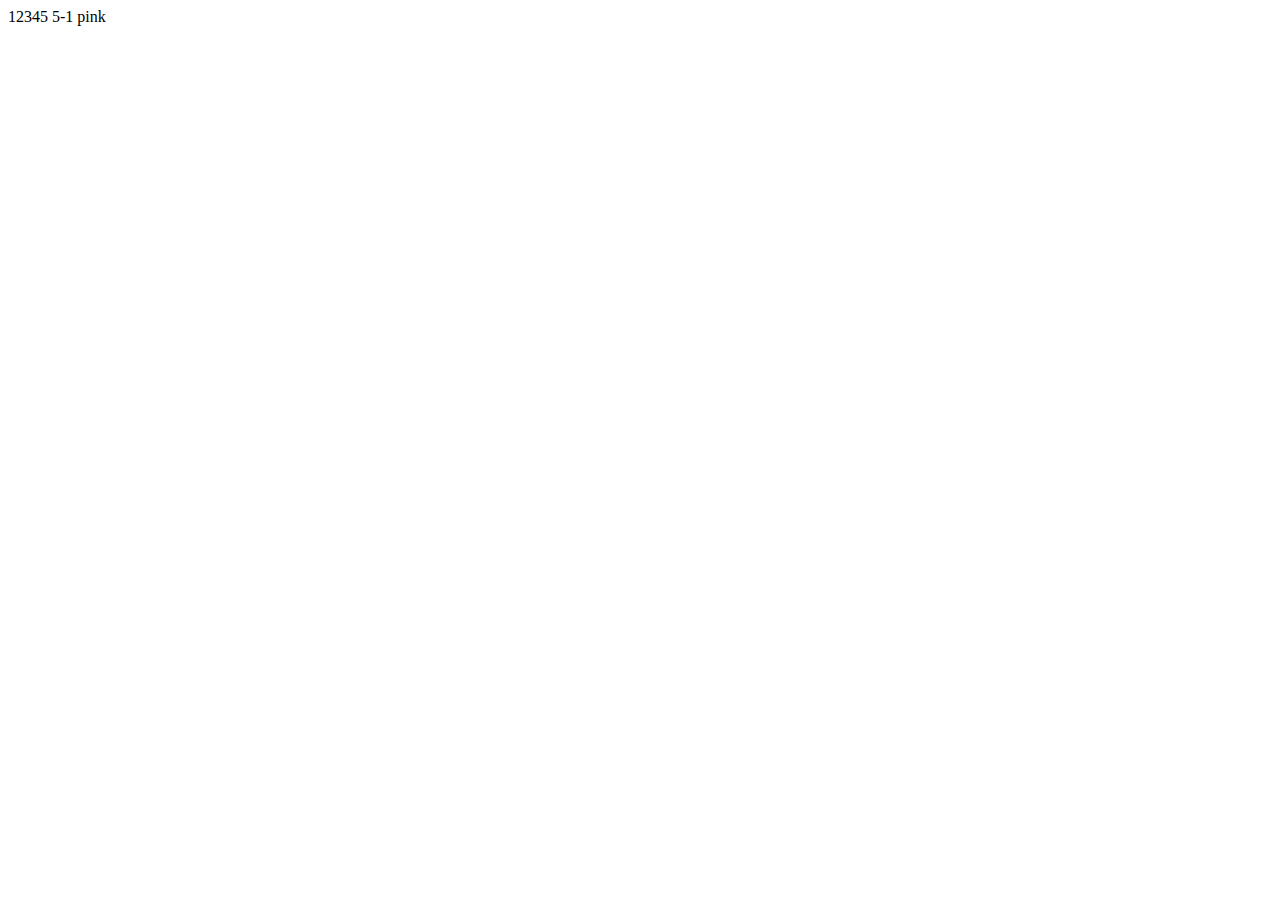
==== index.html @ 7c79e130 "new 5-1 pink" ====
<!DOCTYPE html>
<html lang="en">

<head>
  <meta charset="UTF-8">
  <meta http-equiv="X-UA-Compatible" content="IE=edge">
  <meta name="viewport" content="width=device-width, initial-scale=1.0">
  <title>Document</title>
</head>

<body>
  12345
  5-1 pink
</body>

</html>
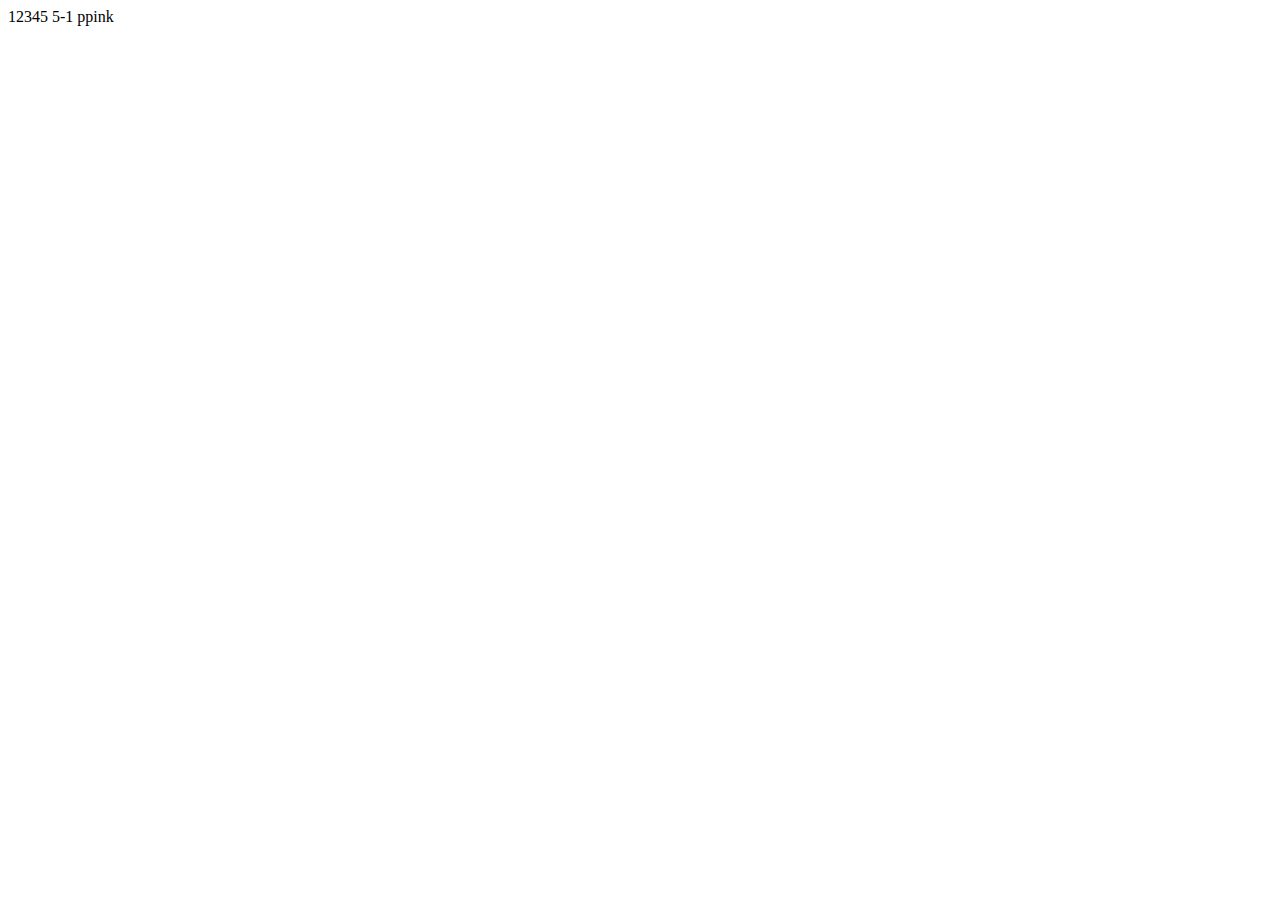
==== commit 68afcf72: "new 5-1 ppink" ====
--- a/index.html
+++ b/index.html
@@ -10,7 +10,7 @@
 
 <body>
   12345
-  5-1 pink
+  5-1 ppink
 </body>
 
 </html>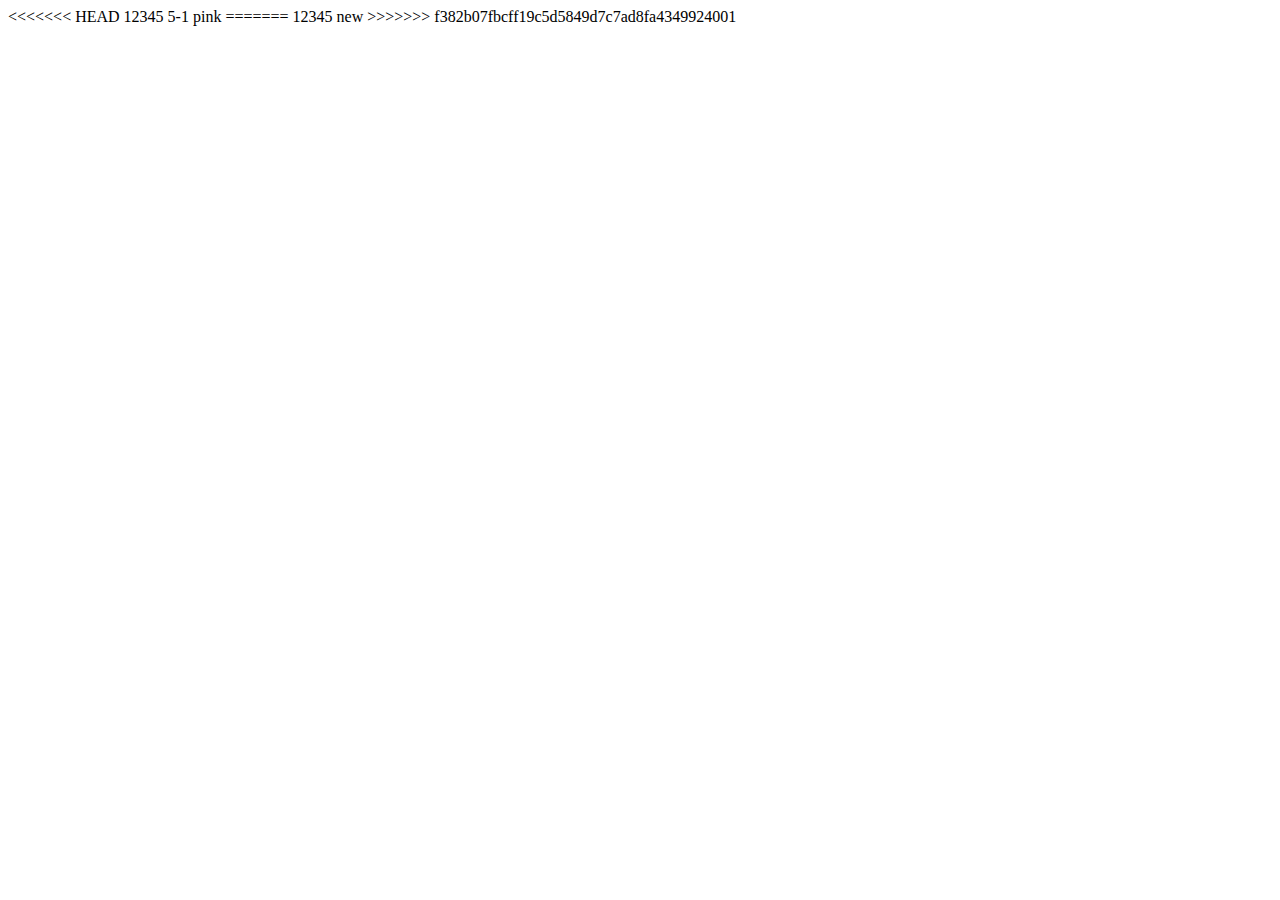
==== commit 0f30f343: "a" ====
--- a/index.html
+++ b/index.html
@@ -9,8 +9,12 @@
 </head>
 
 <body>
+<<<<<<< HEAD
   12345
-  5-1 ppink
+  5-1 pink
+=======
+  12345 new
+>>>>>>> f382b07fbcff19c5d5849d7c7ad8fa4349924001
 </body>
 
 </html>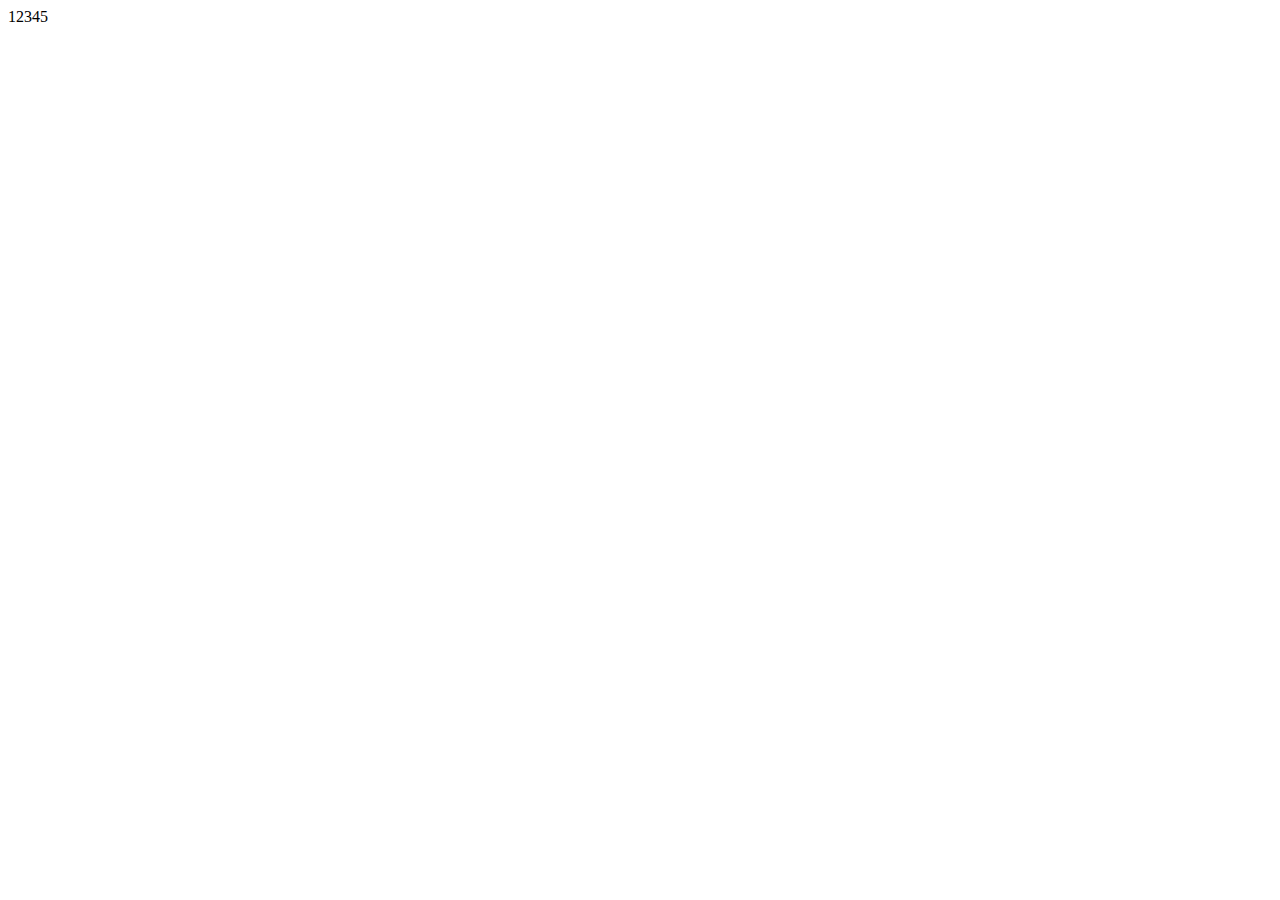
==== commit cf45a5ec: "aa" ====
--- a/index.html
+++ b/index.html
@@ -9,12 +9,7 @@
 </head>
 
 <body>
-<<<<<<< HEAD
   12345
-  5-1 pink
-=======
-  12345 new
->>>>>>> f382b07fbcff19c5d5849d7c7ad8fa4349924001
 </body>
 
 </html>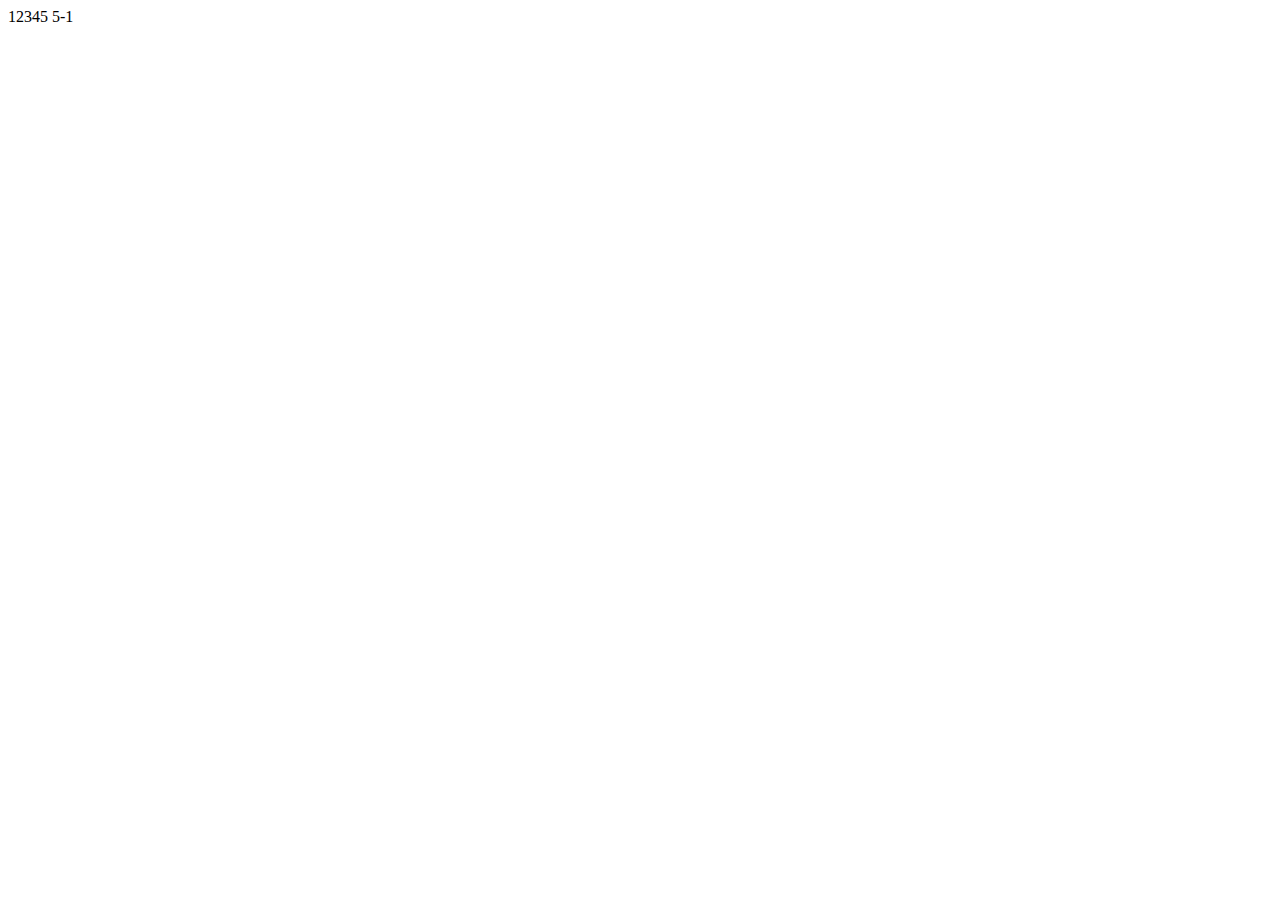
==== commit 1019aa77: "new 5-1" ====
--- a/index.html
+++ b/index.html
@@ -9,7 +9,7 @@
 </head>
 
 <body>
-  12345
+  12345 5-1
 </body>
 
 </html>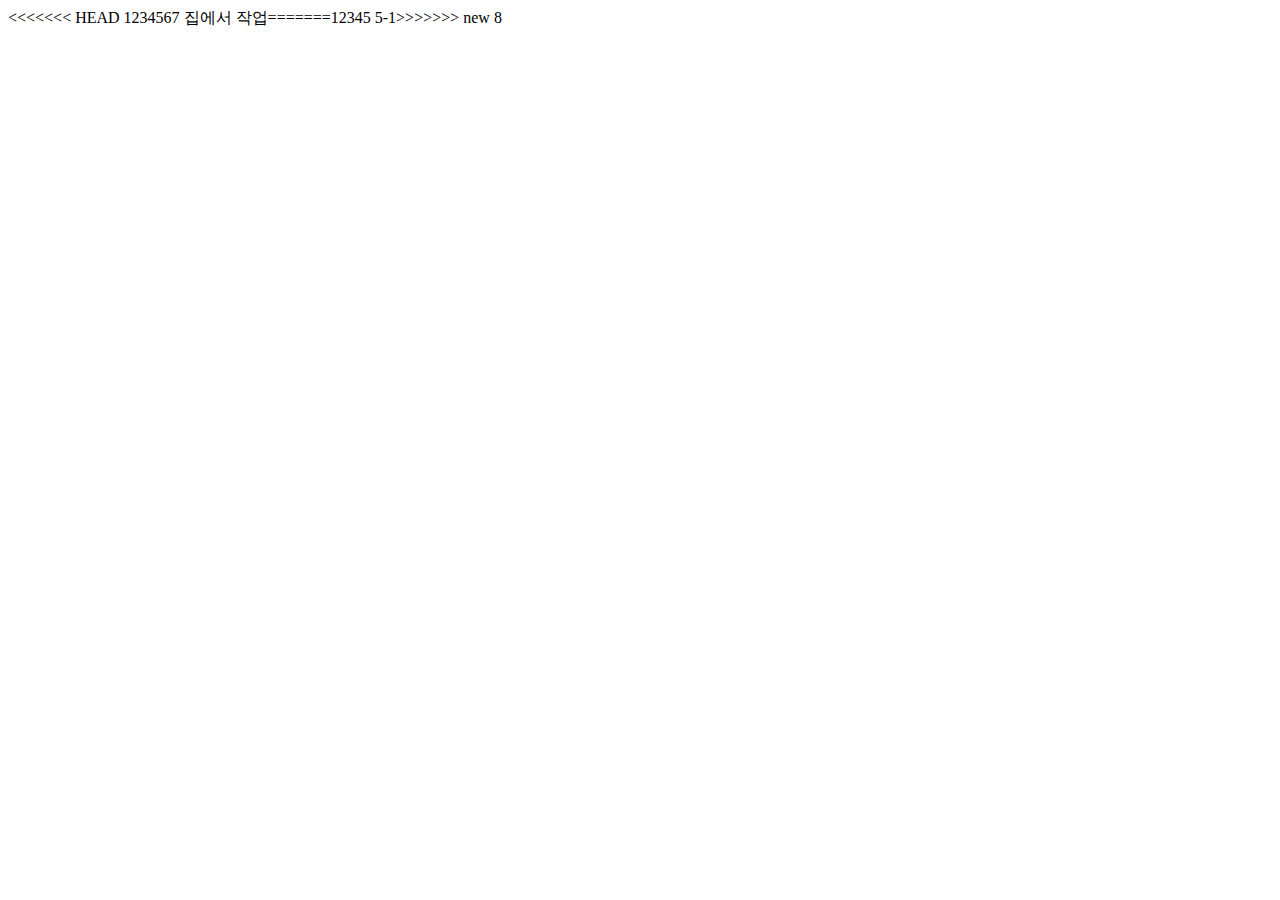
==== commit c1acc851: "8" ====
--- a/index.html
+++ b/index.html
@@ -9,7 +9,7 @@
 </head>
 
 <body>
-  12345 5-1
+  <<<<<<< HEAD 1234567 집에서 작업=======12345 5-1>>>>>>> new 8
 </body>
 
 </html>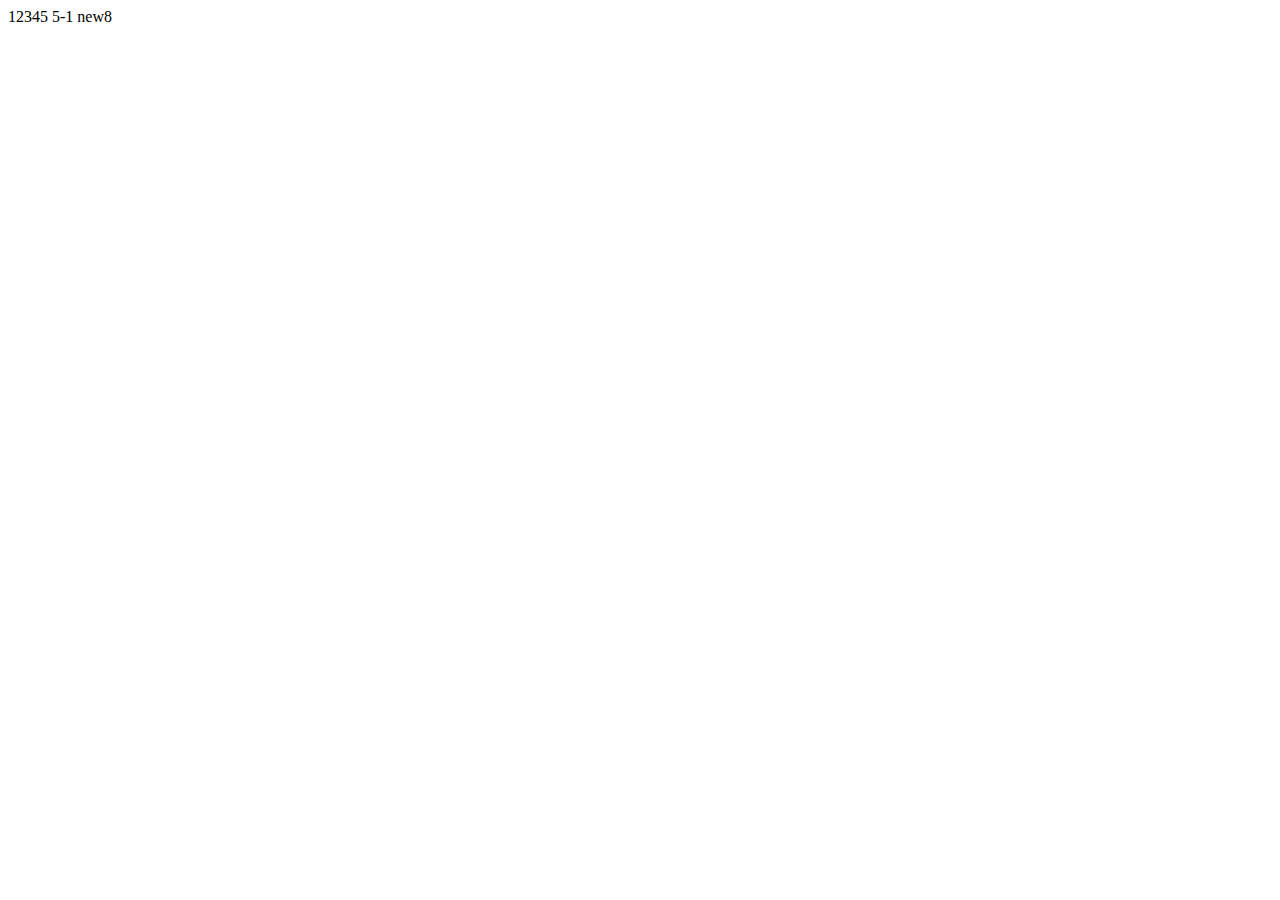
==== commit 24d644b7: "new8" ====
--- a/index.html
+++ b/index.html
@@ -9,7 +9,7 @@
 </head>
 
 <body>
-  <<<<<<< HEAD 1234567 집에서 작업=======12345 5-1>>>>>>> new 8
+  12345 5-1 new8
 </body>
 
 </html>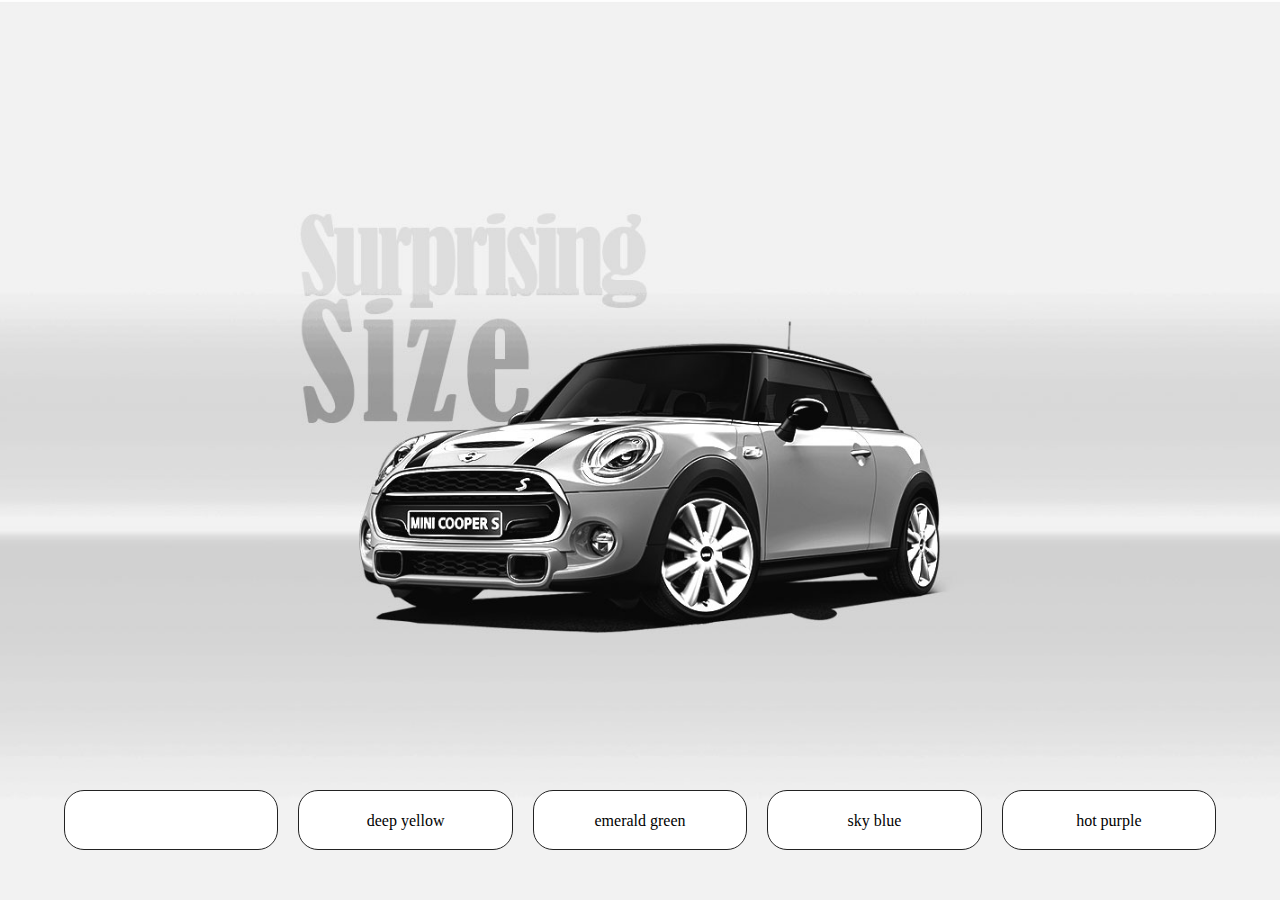
==== commit 4334d4eb: "btn styling" ====
--- a/index.html
+++ b/index.html
@@ -6,10 +6,29 @@
   <meta http-equiv="X-UA-Compatible" content="IE=edge">
   <meta name="viewport" content="width=device-width, initial-scale=1.0">
   <title>Document</title>
+  <link rel="stylesheet" href="css/style.css">
+  <script src="js/anime.js"></script>
+  <script defer src="js/main.js"></script>
 </head>
 
 <body>
-  12345 5-1 new8
+  <section id="slider">
+    <article class="panel">
+      <div></div>
+      <div></div>
+      <div></div>
+      <div></div>
+      <div></div>
+    </article>
+
+    <ul class="btns">
+      <li class="on">silver white</li>
+      <li>deep yellow</li>
+      <li>emerald green</li>
+      <li>sky blue</li>
+      <li>hot purple</li>
+    </ul>
+  </section>
 </body>
 
 </html>--- a/css/style.css
+++ b/css/style.css
@@ -0,0 +1,71 @@
+* {
+  margin: 0;
+  padding: 0;
+  box-sizing: border-box; }
+
+ul,
+ol,
+li {
+  list-style: none; }
+
+a {
+  text-decoration: none; }
+
+body {
+  overflow-x: hidden; }
+
+#slider {
+  width: 100%;
+  height: 100vh;
+  position: relative; }
+  #slider .panel {
+    width: calc(100% * 5);
+    height: 100%; }
+    #slider .panel > div {
+      width: calc(100% / 5);
+      height: 100%;
+      float: left;
+      display: flex;
+      justify-content: center;
+      align-items: center;
+      font-size: 50px;
+      background-repeat: no-repeat;
+      background-position: center;
+      background-size: cover;
+      background-attachment: fixed; }
+      #slider .panel > div:nth-of-type(1) {
+        background-image: url(../img/pic1.jpg); }
+      #slider .panel > div:nth-of-type(2) {
+        background-image: url(../img/pic2.jpg); }
+      #slider .panel > div:nth-of-type(3) {
+        background-image: url(../img/pic3.jpg); }
+      #slider .panel > div:nth-of-type(4) {
+        background-image: url(../img/pic4.jpg); }
+      #slider .panel > div:nth-of-type(5) {
+        background-image: url(../img/pic5.jpg); }
+  #slider .btns {
+    width: 90%;
+    height: 60px;
+    position: absolute;
+    bottom: 50px;
+    left: 5%;
+    display: flex;
+    gap: 20px;
+    line-height: 60px;
+    text-align: center;
+    perspective: 1000px; }
+    #slider .btns li {
+      flex: 1;
+      height: 100%;
+      background: #fff;
+      border-radius: 20px;
+      border: 1px solid #222;
+      transition: 0.5s;
+      cursor: pointer;
+      align-items: center; }
+      #slider .btns li.on {
+        transform: rotateY(360deg);
+        width: 70px;
+        color: white; }
+
+/*# sourceMappingURL=style.css.map */
